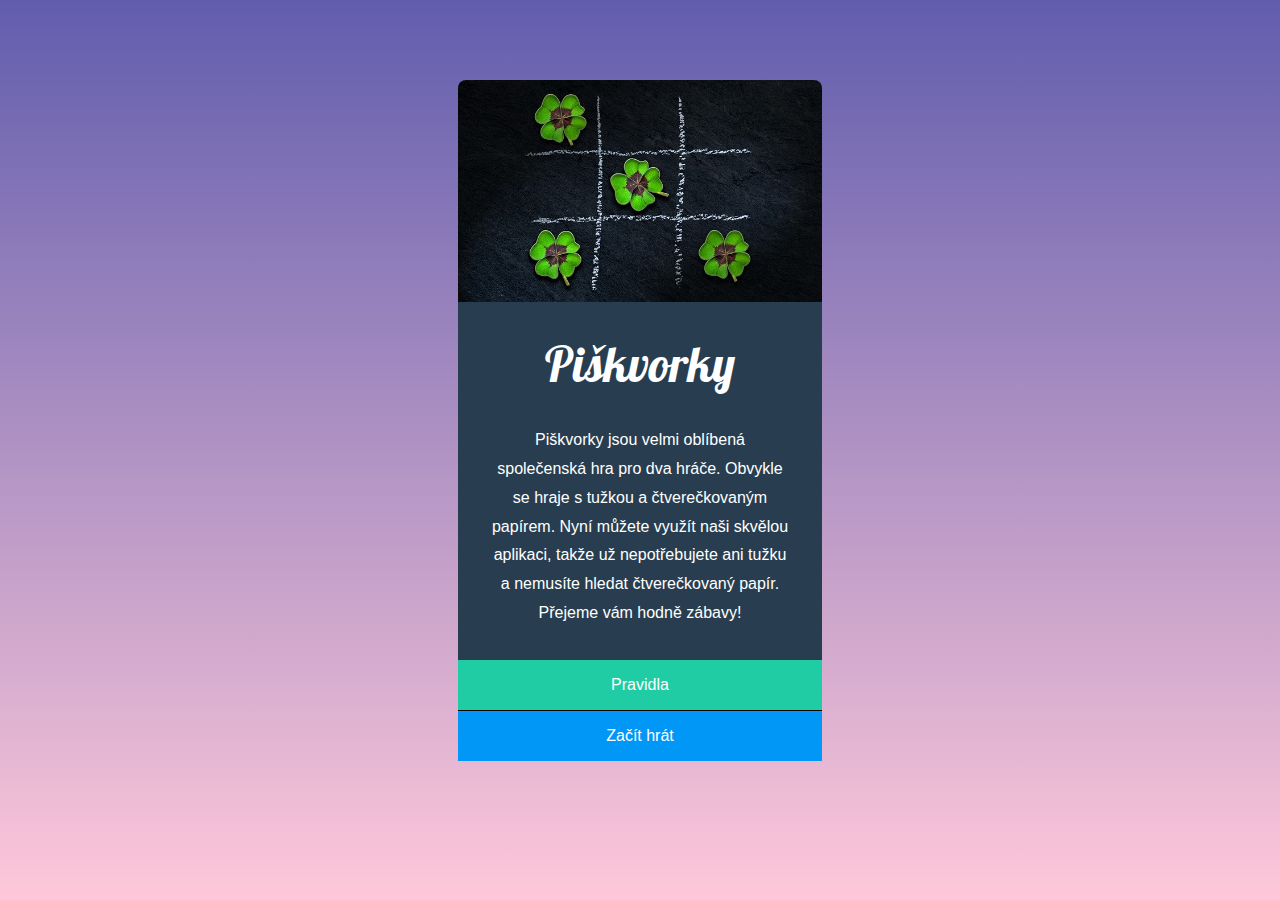
==== index.html @ 866629ef "Button styles changed" ====
<!DOCTYPE html>
<html lang="en">
  <head>
    <meta charset="UTF-8" />
    <meta http-equiv="X-UA-Compatible" content="IE=edge" />
    <meta name="viewport" content="width=device-width, initial-scale=1.0" />
    <link rel="stylesheet" href="style.css" />
    <link rel="preconnect" href="https://fonts.gstatic.com" />
    <link rel="preconnect" href="https://fonts.gstatic.com" />
    <link
      href="https://fonts.googleapis.com/css2?family=Lobster&display=swap"
      rel="stylesheet"
    />
    <title>Piškvorky</title>
  </head>
  <body>
    <div class="container">
      <img class="picture" src="uvodni.jpg" alt="" />
      <div class="container-description">
        <h1 class="header">Piškvorky</h1>
        <p class="description">
          Piškvorky jsou velmi oblíbená společenská hra pro dva hráče. Obvykle
          se hraje s tužkou a čtverečkovaným papírem. Nyní můžete využít naši
          skvělou aplikaci, takže už nepotřebujete ani tužku a nemusíte hledat
          čtverečkovaný papír. Přejeme vám hodně zábavy!
        </p>
      </div>
      <div class="container-button">
        <a href="index.html" class="pravidla-button">Pravidla</a>
        <a href="index.html" class="zacit-button">Začít hrát</a>
      </div>
    </div>
  </body>
</html>
---- style.css ----
html {
  min-height: 100%;
  background-color: #615dad;
  background-image: linear-gradient(#615dad, #ffc8da);
  background-repeat: no-repeat;
  color: #ffffff;
  min-width: 364px;
  box-sizing: border-box;
}

.container {
  display: flex;
  flex-direction: column;
  align-items: center;
  margin-top: 5rem;
}

.picture {
  width: 364px;
  border-top-left-radius: 0.5rem;
  border-top-right-radius: 0.5rem;
}

.header {
  font-family: 'Lobster', cursive;
  font-size: 3rem;
  font-weight: 500;
}

.container-description {
  display: flex;
  flex-direction: column;
  justify-content: center;
  align-items: center;
  background-color: #283e50;
  width: 364px;
}

.description {
  font-family: Arial, Helvetica, sans-serif;
  padding: 0 2rem 2rem;
  text-align: center;
  font-size: 1rem;
  line-height: 1.8rem;
  margin: 0;
}

.container-button {
  display: flex;
  flex-direction: column;
}

.pravidla-button,
.zacit-button {
  display: flex;
  align-items: center;
  justify-content: center;
  border: none;
  width: 364px;
  height: 50px;
  color: inherit;
  font-family: Arial, Helvetica, sans-serif;
  font-size: 1rem;
  outline: inherit;
  text-decoration: none;
  text-align: center;
}

.pravidla-button {
  background-color: #1fcca4;
  border-bottom: 0.5px solid black;
}

.pravidla-button:hover {
  background-color: #1cbb96;
}

.zacit-button {
  background-color: #0197f6;
}

.zacit-button:hover {
  background-color: #0090e9;
}
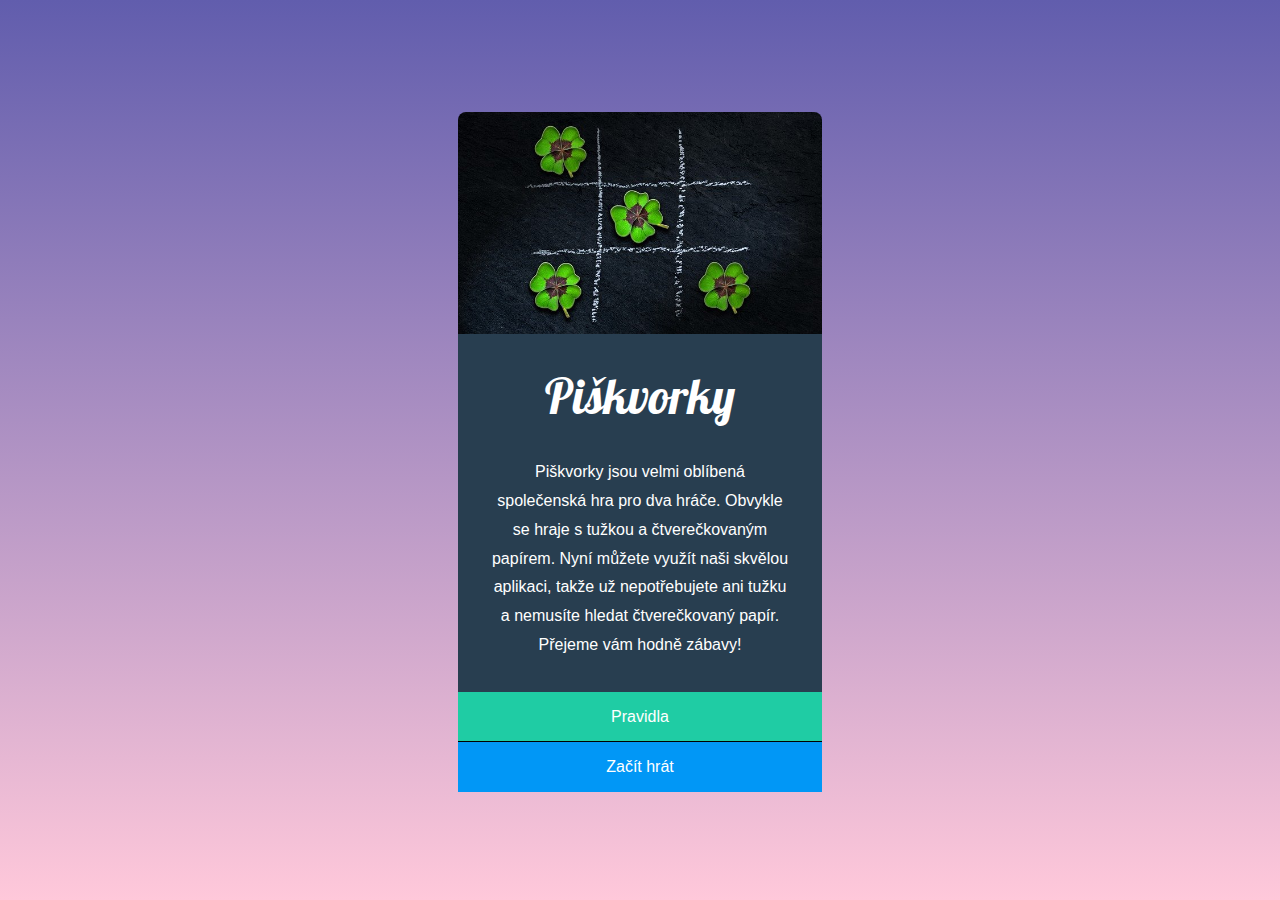
==== commit 46e0c8fe: "Final version after comments" ====
--- a/index.html
+++ b/index.html
@@ -15,7 +15,7 @@
   </head>
   <body>
     <div class="container">
-      <img class="picture" src="uvodni.jpg" alt="" />
+      <img class="picture" src="uvodni.jpg" alt="Tic tac toe picture" />
       <div class="container-description">
         <h1 class="header">Piškvorky</h1>
         <p class="description">
--- a/style.css
+++ b/style.css
@@ -1,5 +1,5 @@
 html {
-  min-height: 100%;
+  min-height: 100vh;
   background-color: #615dad;
   background-image: linear-gradient(#615dad, #ffc8da);
   background-repeat: no-repeat;
@@ -12,19 +12,13 @@
   display: flex;
   flex-direction: column;
   align-items: center;
-  margin-top: 5rem;
+  margin-top: 7rem;
 }
 
 .picture {
   width: 364px;
   border-top-left-radius: 0.5rem;
   border-top-right-radius: 0.5rem;
-}
-
-.header {
-  font-family: 'Lobster', cursive;
-  font-size: 3rem;
-  font-weight: 500;
 }
 
 .container-description {
@@ -34,6 +28,12 @@
   align-items: center;
   background-color: #283e50;
   width: 364px;
+}
+
+.header {
+  font-family: 'Lobster', cursive;
+  font-size: 3rem;
+  font-weight: 500;
 }
 
 .description {
@@ -57,13 +57,10 @@
   justify-content: center;
   border: none;
   width: 364px;
-  height: 50px;
+  height: 3.1rem;
   color: inherit;
   font-family: Arial, Helvetica, sans-serif;
-  font-size: 1rem;
-  outline: inherit;
   text-decoration: none;
-  text-align: center;
 }
 
 .pravidla-button {
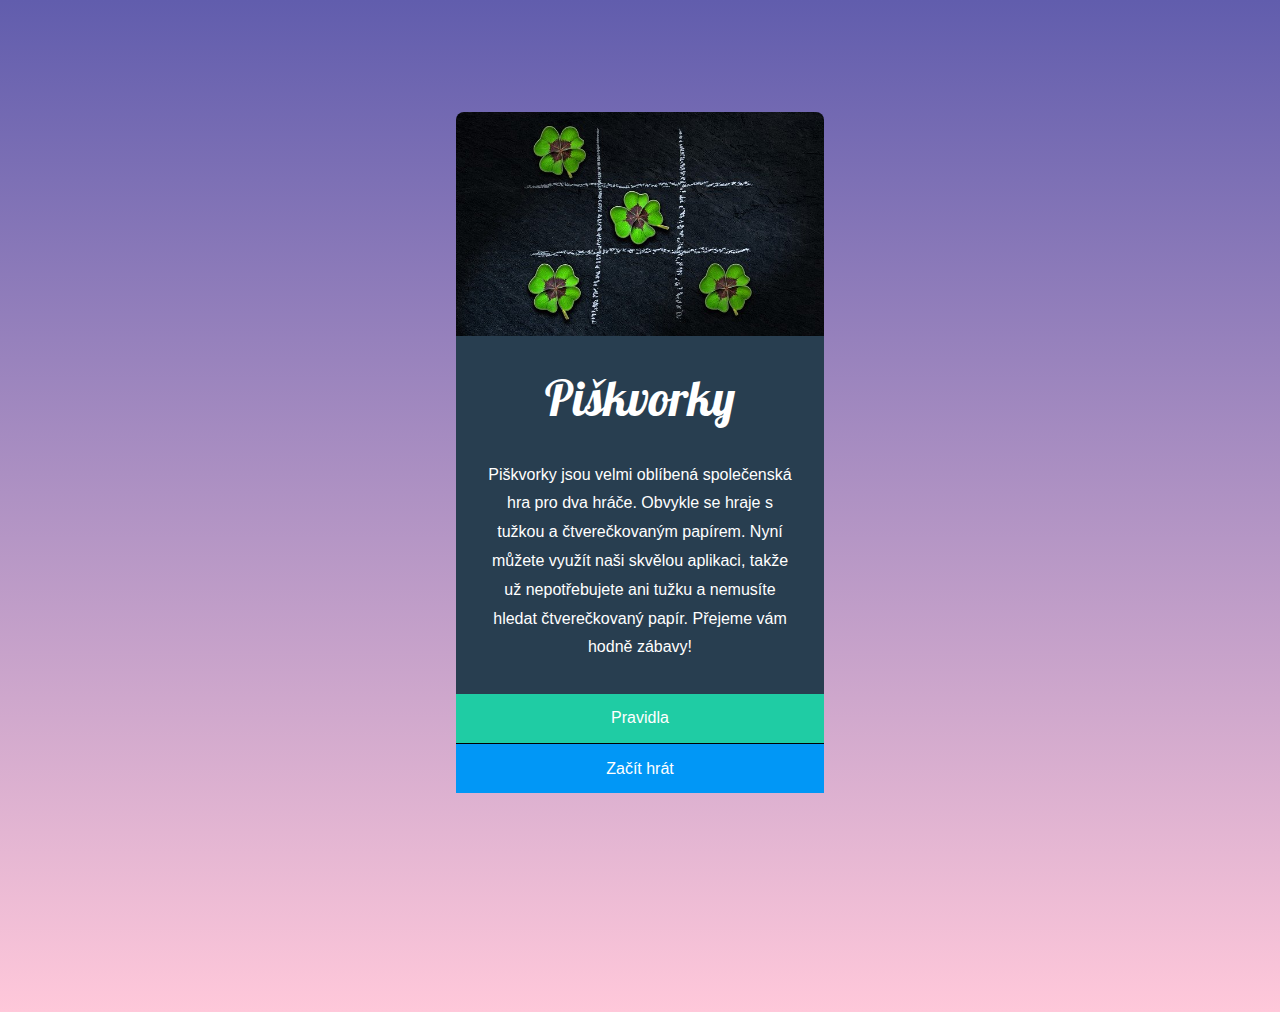
==== commit cee333d9: "Width adjusted on all elements" ====
--- a/index.html
+++ b/index.html
@@ -26,7 +26,7 @@
         </p>
       </div>
       <div class="container-button">
-        <a href="index.html" class="pravidla-button">Pravidla</a>
+        <a href="pravidla.html" class="pravidla-button">Pravidla</a>
         <a href="index.html" class="zacit-button">Začít hrát</a>
       </div>
     </div>
--- a/style.css
+++ b/style.css
@@ -1,24 +1,35 @@
 html {
+  box-sizing: border-box;
+}
+
+* {
+  box-sizing: inherit;
+}
+
+body {
   min-height: 100vh;
   background-color: #615dad;
   background-image: linear-gradient(#615dad, #ffc8da);
   background-repeat: no-repeat;
   color: #ffffff;
-  min-width: 364px;
-  box-sizing: border-box;
+  min-width: 320px;
+  margin: 0;
 }
 
 .container {
   display: flex;
   flex-direction: column;
+  margin: 7rem auto;
   align-items: center;
-  margin-top: 7rem;
+  width: 100%;
+  padding: 0 1rem;
+  max-width: 25rem;
 }
 
 .picture {
-  width: 364px;
   border-top-left-radius: 0.5rem;
   border-top-right-radius: 0.5rem;
+  width: 100%;
 }
 
 .container-description {
@@ -27,7 +38,12 @@
   justify-content: center;
   align-items: center;
   background-color: #283e50;
-  width: 364px;
+  width: 100%;
+}
+
+.pravidla {
+  border-top-left-radius: 0.5rem;
+  border-top-right-radius: 0.5rem;
 }
 
 .header {
@@ -48,6 +64,7 @@
 .container-button {
   display: flex;
   flex-direction: column;
+  width: 100%;
 }
 
 .pravidla-button,
@@ -56,7 +73,6 @@
   align-items: center;
   justify-content: center;
   border: none;
-  width: 364px;
   height: 3.1rem;
   color: inherit;
   font-family: Arial, Helvetica, sans-serif;
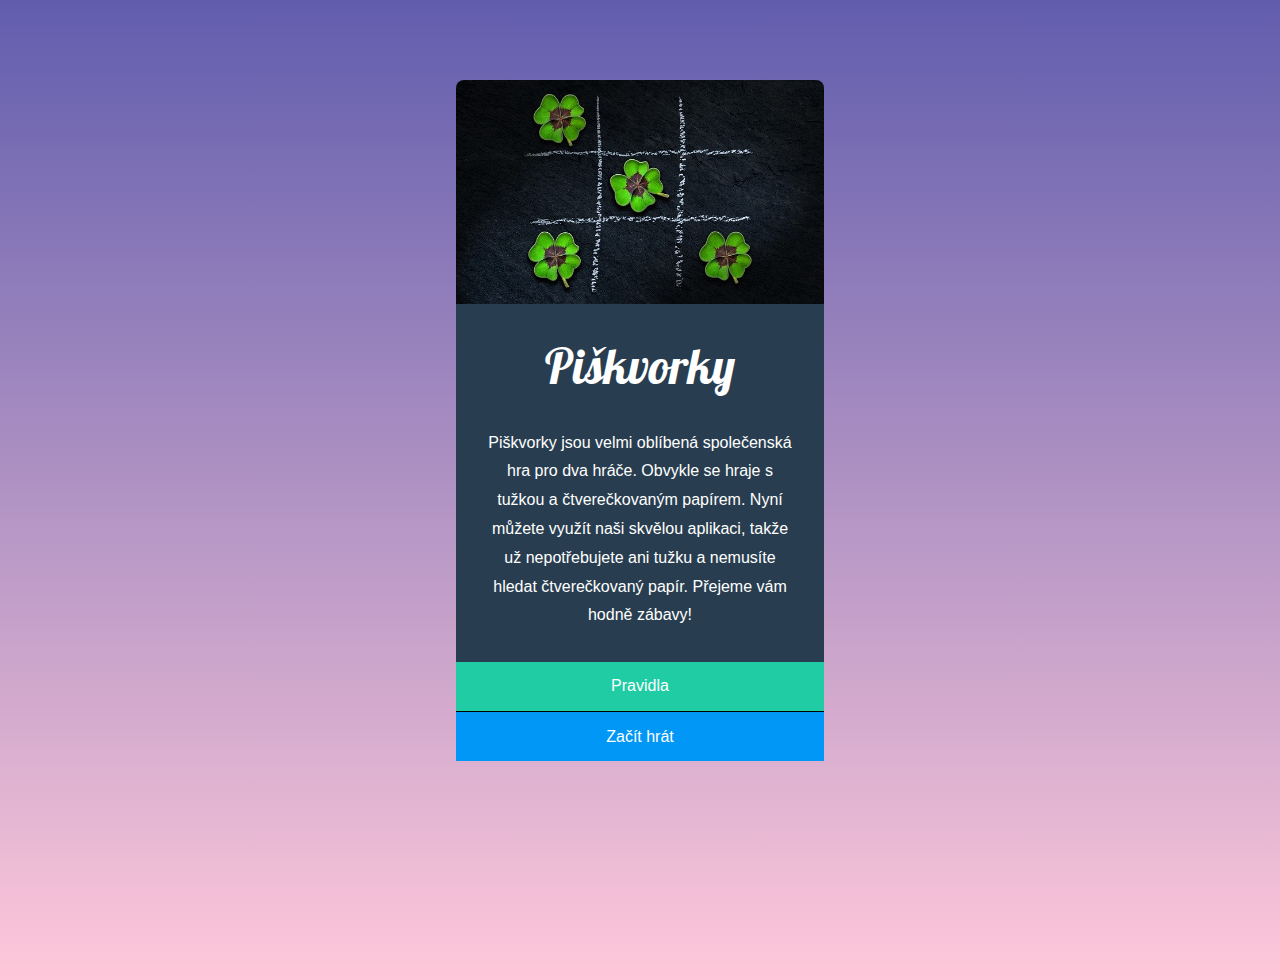
==== commit 91e28c07: "Photo instructions added" ====
--- a/index.html
+++ b/index.html
@@ -15,7 +15,7 @@
   </head>
   <body>
     <div class="container">
-      <img class="picture" src="uvodni.jpg" alt="Tic tac toe picture" />
+      <img class="main-picture" src="uvodni.jpg" alt="Tic tac toe picture" />
       <div class="container-description">
         <h1 class="header">Piškvorky</h1>
         <p class="description">
--- a/style.css
+++ b/style.css
@@ -19,14 +19,14 @@
 .container {
   display: flex;
   flex-direction: column;
-  margin: 7rem auto;
+  margin: 5rem auto;
   align-items: center;
   width: 100%;
   padding: 0 1rem;
   max-width: 25rem;
 }
 
-.picture {
+.main-picture {
   border-top-left-radius: 0.5rem;
   border-top-right-radius: 0.5rem;
   width: 100%;
@@ -59,6 +59,11 @@
   font-size: 1rem;
   line-height: 1.8rem;
   margin: 0;
+}
+.list-style {
+  font-family: Arial, Helvetica, sans-serif;
+  padding: 0.5rem 1.5rem;
+  font-size: 1.2rem;
 }
 
 .container-button {
@@ -95,3 +100,21 @@
 .zacit-button:hover {
   background-color: #0090e9;
 }
+
+ol {
+  margin-top: 0;
+}
+
+.circle-style,
+.cross-style {
+  filter: invert(100);
+  width: 1em;
+  height: 1em;
+}
+
+.photo-instrcutions-container {
+}
+
+.photo-instruction {
+  width: 100%;
+}
